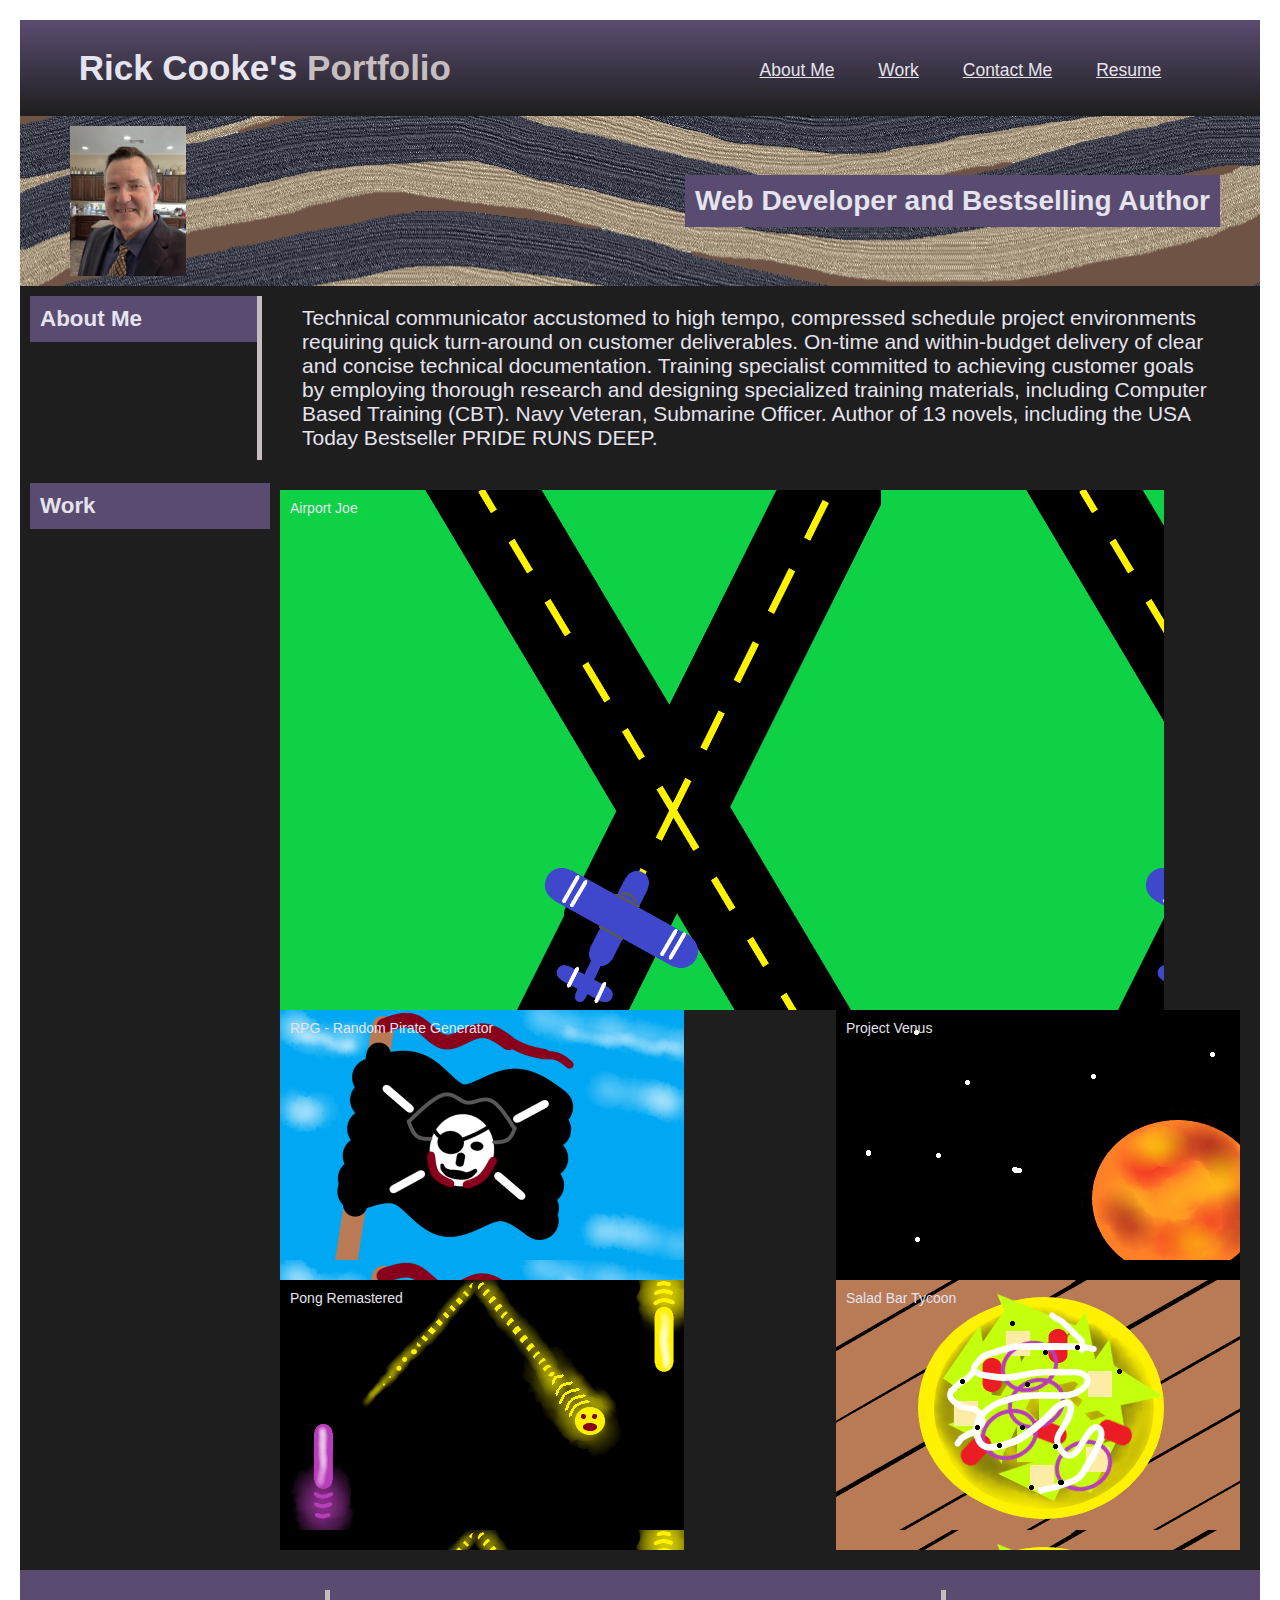
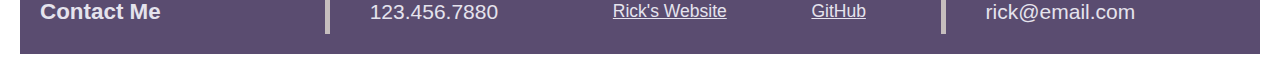
==== index.html @ ef5c253e "styling changes to the main content area" ====
<!DOCTYPE html>
<html lang="en">

    <!-- website metadata -->
    <head>
          <title>Rick Cooke's Portfolio</title>
          <meta charset="UTF-8"/>
          <meta name="viewport" content="width=device-width, initial-scale=1"/>
          <link rel="stylesheet" type="text/css" href="./assets/css/styles.css" />   
    </head>
    <!-- main body -->
    <body>
        <!-- Header containing name and nav links -->
        <header>
            <h1>Rick Cooke's<span class="portfolio">Portfolio</span> </h1>
            <!-- <ul> -->
            <nav>
                <li>
                    <a href="#about_me">About Me</a>
                </li>
                <li>
                    <a href="#work">Work</a>
                </li>
                <li>
                    <a href="#contact_me">Contact Me</a>
                </li>
                <li>
                    <a href="./assets/html/resume.html">Resume</a>
                </li>
            </nav>
        </header>
        <!-- Second strip containing photo and subtitle -->
        <section class="subtitle">
            <img src="./assets/imgs/Image-lowres.jpg"/>
            <h3>Web Developer and Bestselling Author</h3>  
        </section>
        <!-- main content area -->
        <main>
            <!-- About Me section -->
            <section id="about_me">
                <section class="sidebar">
                    <h2>About Me</h2>
                </section>
                <p>Technical communicator accustomed to high tempo, compressed schedule project environments requiring quick turn-around on customer deliverables. On-time and within-budget delivery of clear and concise technical documentation.	Training specialist committed to achieving customer goals by employing thorough research and designing specialized training materials, including Computer Based Training (CBT). Navy Veteran, Submarine Officer. Author of 13 novels, including the USA Today Bestseller PRIDE RUNS DEEP.</p>
            </section>
            <!-- Work section -->
            <section id="work">
                <section class="sidebar">
                    <h2>Work</h2>
                </section>
                <!-- section containing the project cards -->
                <section id="cards">
                    <!-- Larger card -->
                    <card id="best_project">Airport Joe</card>
                    <!-- Normal size cards -->
                    <card id="rpg">RPG - Random Pirate Generator</card>
                    <card id="projvenus">Project Venus</card>
                    <card id="pongrem">Pong Remastered</card>
                    <card id="saladbt">Salad Bar Tycoon</card>
                </section>
            </section>
            <!-- Contact Me section / footer -->                         
            <footer id="contact_me">
                <section class="sidebar">
                    <h2>Contact Me</h2>
                </section> 
                <nav>
                    <li>
                        <p>123.456.7880</p>
                    </li>
                    <li>
                        <a href="./assets/html/rickwebsite.html">Rick's Website</a>
                    </li>
                    <li>
                        <a href="https://github.com/recenasu">GitHub</a>
                    </li>
                    <li>
                        <p>rick@email.com</p>
                    </li>
                </nav>
            </footer>
        </main>
    </body>


</html>
---- assets/css/styles.css ----
/* Variables used throughout this stylesheet */
:root {
    --colorOne: rgb(21, 24, 76);
    --colorTwo: rgb(90, 76, 112);
    --colorThree: rgb(229, 227, 237);
    --colorFour: rgb(30,30,30);
    --colorFive: rgb(198, 190, 190);
}

/* page-wide styles */
* {
    color: var(--colorThree);
    font-family: 'Lucida Sans', 'Lucida Sans Regular', 'Lucida Grande', 'Lucida Sans Unicode', Geneva, Verdana, sans-serif;
    font-size: 14px;
    margin: 0px;
    border: 0px;
    padding: 10px;
}

/* The header containing the h1 and nav elements as flex items */
header {
    display: flex;
    flex-wrap: wrap;
    flex-direction: row;
    justify-items: baseline;
    justify-content: space-around;
    align-items: center;
    /* background-color: var(--colorTwo); */
    background-image:linear-gradient(var(--colorTwo), var(--colorFour));
    padding: 5px;
    
}

/* The styles of the h1 element */
h1 {
    width: 45%;
    font-size: 2.5rem;
}
/* The container for the navigation links at the top and bottom of the page */
 
 
span {
    font-size: 2.5rem;
    color: var(--colorFive);
}
/* The container for the navigation links at the top and bottom of the page */
 nav {
    padding-top: 15px;
    margin-right: 20px;
    float: right;
 }
 
 /* The individual navigation links */
 li {
    display: inline-block;
}

 a {
    display: inline-block;
    font-size: 1.25rem;
 }

/* The subtitle class containing the portrait image and the subtitle text items */
.subtitle {
    display: flex;
    flex-wrap: wrap;
    flex-direction: row;
    justify-content: space-between;
    align-items: center;
    /* background-color: var(--colorFour); */
    background-image: url(../imgs/backgrd.png);
    padding: 0px 40px 0px 40px;

    
 }

 /* The styling for the portrait photo */
 img {
    width: 10%;
 }

main {
    padding: 0%;
}

h2 {
    /* width: 20%; */
    font-size: 1.6rem;
    justify-content: right;
    background-color: var(--colorTwo);
}

 /* The styling for the sub title */
 h3 {
    font-size: 2rem;
    background-color: var(--colorTwo);
    background-blend-mode: color-burn;
 }

 #about_me {
    display: flex;
    flex-wrap: nowrap;
    flex-direction: row;
    justify-content: space-between;
    align-items: flex-start;
    background-color: var(--colorFour); 
    
 }

.sidebar {
    padding: 0px;
    width: 20%;
    height: 100%;
    

}

 #work {
    display: flex;
    flex-wrap: nowrap;
    flex-direction: row;
    justify-content: space-between;
    align-items: baseline;
    background-color: var(--colorFour);  
 }

 #cards {
    display: flex;
    flex-wrap: wrap;
    flex-direction: row;
    justify-content: space-between;
    align-items: baseline;
    background-color: var(--colorFour);
    width:80%;        
 }

 #best_project {
    width: 90%;
    height:500px;
    background-image: url(../imgs/airportjoe.png);
 }

 #rpg {
    width: 40%;
    height:250px;
    background-image: url(../imgs/rpg-250pxh.png);
 }

 #projvenus {
    width: 40%;
    height:250px;
    background-image: url(../imgs/projvenus.png);
 }

 #pongrem {
    width: 40%;
    height:250px;
    background-image: url(../imgs/pongrem.png);
 }
 
 #saladbt {
    width: 40%;
    height:250px;
    background-image: url(../imgs/saladbt.png);
 }
 

 #contact_me {
    display: flex;
    flex-wrap: nowrap;
    flex-direction: row;
    justify-content: space-between;
    align-items: baseline;
    background-color: var(--colorTwo);
 }

#contact_me nav {
    display: flex;
    flex-direction: row;
    justify-items:center;
    justify-content: space-evenly;
    align-items: center;
    padding: 0%;
    width:80%;
 }

 #contact_me p {
    display:inline-block;
    margin:0%;
 }

 p {
    width: 80%;
    font-size: 1.5rem;
    padding: 10px 40px;
    border-left-style: solid;
    border-left-width: 5px;
    border-left-color: var(--colorFive);
 }
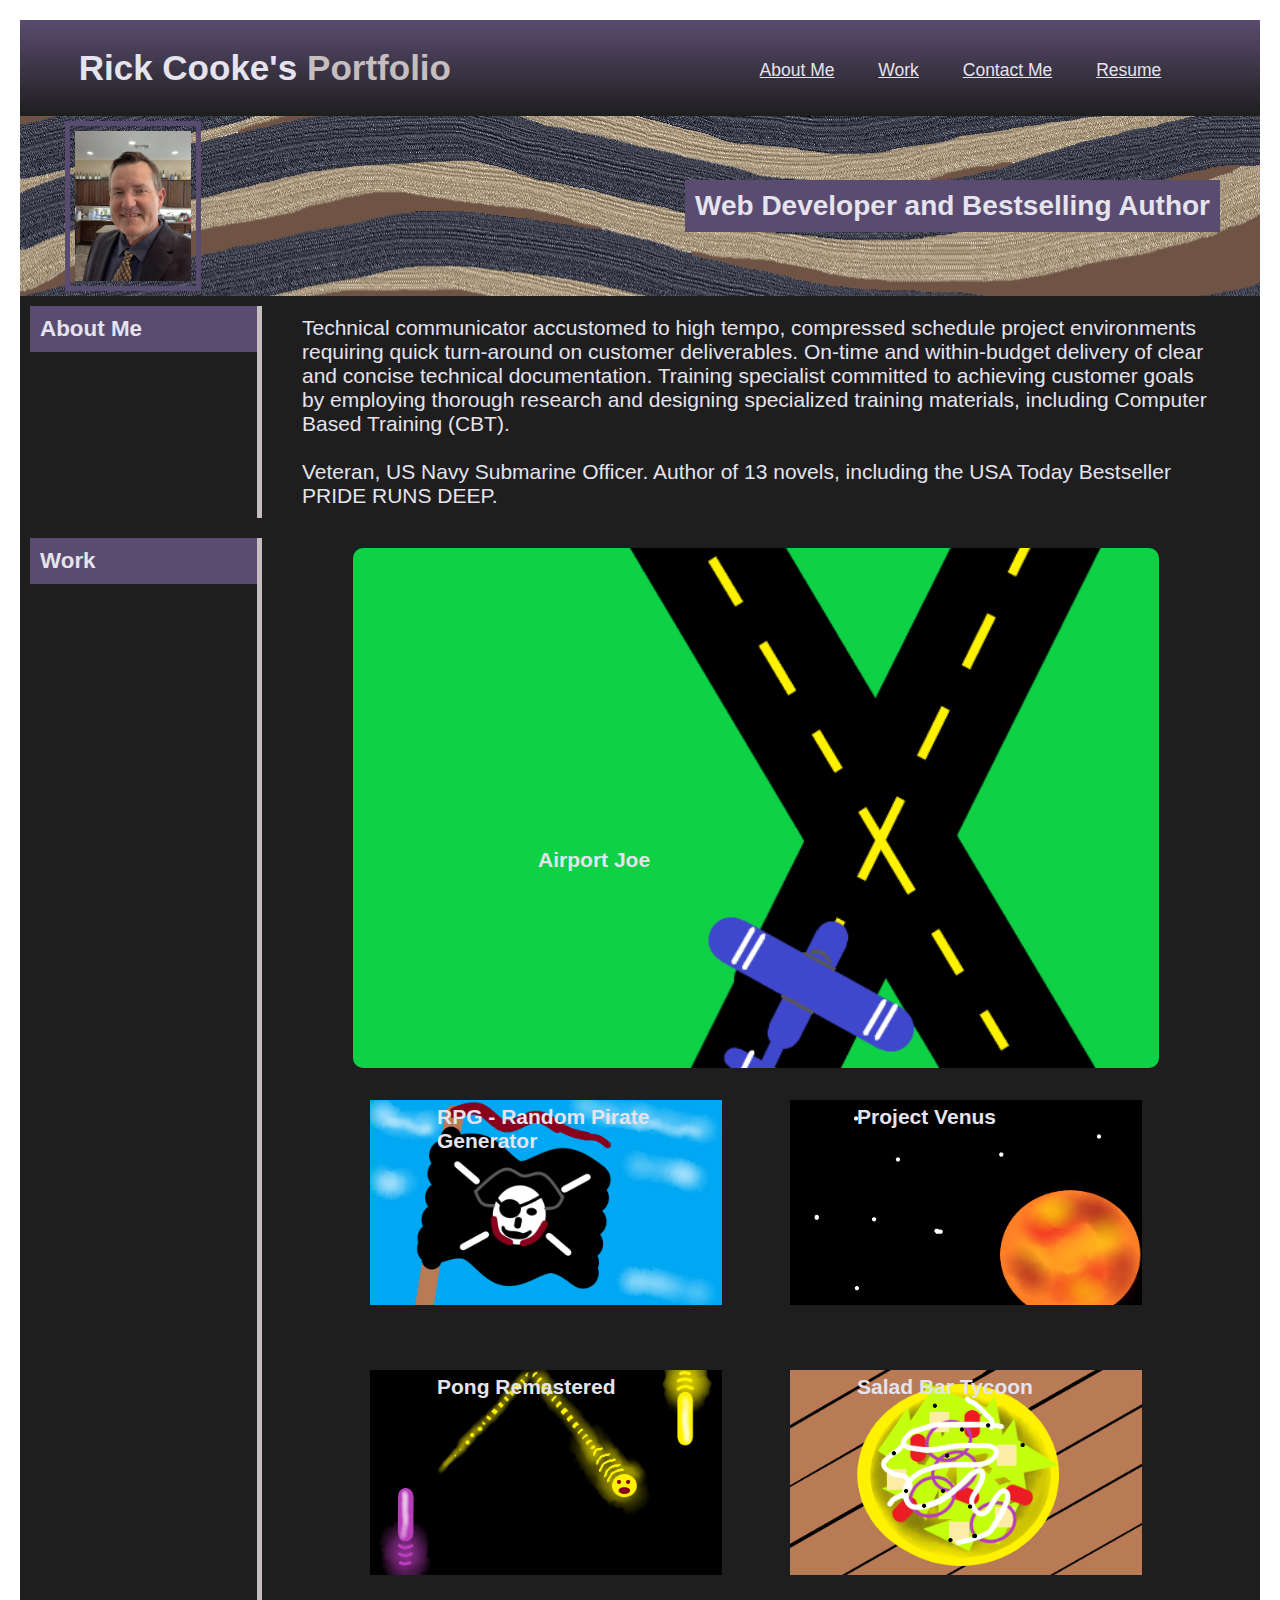
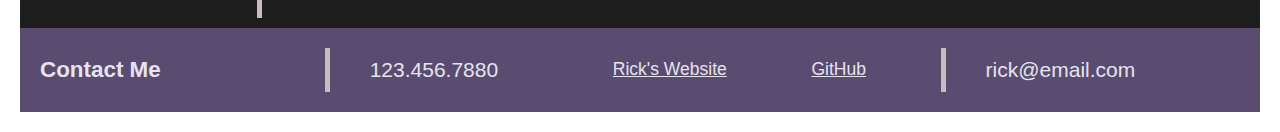
==== commit 0079da05: "style changes to the card section" ====
--- a/index.html
+++ b/index.html
@@ -41,7 +41,7 @@
                 <section class="sidebar">
                     <h2>About Me</h2>
                 </section>
-                <p>Technical communicator accustomed to high tempo, compressed schedule project environments requiring quick turn-around on customer deliverables. On-time and within-budget delivery of clear and concise technical documentation.	Training specialist committed to achieving customer goals by employing thorough research and designing specialized training materials, including Computer Based Training (CBT). Navy Veteran, Submarine Officer. Author of 13 novels, including the USA Today Bestseller PRIDE RUNS DEEP.</p>
+                <p>Technical communicator accustomed to high tempo, compressed schedule project environments requiring quick turn-around on customer deliverables. On-time and within-budget delivery of clear and concise technical documentation.	Training specialist committed to achieving customer goals by employing thorough research and designing specialized training materials, including Computer Based Training (CBT). <br></br> Veteran, US Navy Submarine Officer. Author of 13 novels, including the USA Today Bestseller PRIDE RUNS DEEP.</p>
             </section>
             <!-- Work section -->
             <section id="work">
@@ -49,14 +49,24 @@
                     <h2>Work</h2>
                 </section>
                 <!-- section containing the project cards -->
-                <section id="cards">
+                <section class="card_area">
                     <!-- Larger card -->
-                    <card id="best_project">Airport Joe</card>
+                    <card id="best_project">
+                        <p>Airport Joe</p>
+                    </card>
                     <!-- Normal size cards -->
-                    <card id="rpg">RPG - Random Pirate Generator</card>
-                    <card id="projvenus">Project Venus</card>
-                    <card id="pongrem">Pong Remastered</card>
-                    <card id="saladbt">Salad Bar Tycoon</card>
+                    <card id="rpg">
+                        <p>RPG - Random Pirate Generator</p>
+                    </card>
+                    <card id="projvenus">
+                        <p>Project Venus</p>
+                    </card>
+                    <card id="pongrem">
+                        <p>Pong Remastered</p>
+                    </card>
+                    <card id="saladbt">
+                        <p>Salad Bar Tycoon</p>
+                    </card>
                 </section>
             </section>
             <!-- Contact Me section / footer -->                         
--- a/assets/css/styles.css
+++ b/assets/css/styles.css
@@ -36,13 +36,13 @@
     width: 45%;
     font-size: 2.5rem;
 }
-/* The container for the navigation links at the top and bottom of the page */
- 
- 
+
+/* The change in color to the "Portfolio" text in the page header */
 span {
     font-size: 2.5rem;
     color: var(--colorFive);
 }
+
 /* The container for the navigation links at the top and bottom of the page */
  nav {
     padding-top: 15px;
@@ -69,20 +69,26 @@
     align-items: center;
     /* background-color: var(--colorFour); */
     background-image: url(../imgs/backgrd.png);
-    padding: 0px 40px 0px 40px;
-
-    
+    padding: 0px 40px 0px 40px;    
  }
 
  /* The styling for the portrait photo */
  img {
     width: 10%;
- }
-
+    border-style: solid;
+    border-width: 5px;
+    border-color: var(--colorTwo);
+    padding: 5px;
+    margin: 5px;
+
+ }
+
+ /*Remove padding for the main content area*/
 main {
     padding: 0%;
 }
 
+/* The styling for the left sidebar content titles */
 h2 {
     /* width: 20%; */
     font-size: 1.6rem;
@@ -90,14 +96,15 @@
     background-color: var(--colorTwo);
 }
 
- /* The styling for the sub title */
+ /* The styling for the sub title opposite the portrait photo*/
  h3 {
     font-size: 2rem;
     background-color: var(--colorTwo);
     background-blend-mode: color-burn;
  }
 
- #about_me {
+ /* Styling for the About Me container. This contains a sidebar and a paragraph. */
+#about_me {
     display: flex;
     flex-wrap: nowrap;
     flex-direction: row;
@@ -107,63 +114,108 @@
     
  }
 
+ /* Styling for all the sidebars */
 .sidebar {
     padding: 0px;
     width: 20%;
     height: 100%;
-    
-
-}
-
- #work {
+}
+
+/* Styling for the Work container. This contains a sidebar and the cards container. */
+#work {
     display: flex;
     flex-wrap: nowrap;
     flex-direction: row;
     justify-content: space-between;
-    align-items: baseline;
+    align-items: flex-start;
     background-color: var(--colorFour);  
  }
 
- #cards {
+ .card_area {
     display: flex;
     flex-wrap: wrap;
     flex-direction: row;
-    justify-content: space-between;
+    justify-content: space-evenly;
     align-items: baseline;
     background-color: var(--colorFour);
-    width:80%;        
- }
+    border-left-style: solid;
+    border-left-width: 5px;
+    border-left-color: var(--colorFive);
+    width:80%;     
+    padding: 10px 40px;
+    
+ }
+
+card {
+   width: 30%;
+   height:250px;
+   font-size: 1.4rem;
+   font-weight: bold;
+   padding: 10px 40px;
+   background-repeat: no-repeat;
+   background-position: center;
+   background-size: 100%;
+   text-align: left;
+   border-radius: 10px;
+}
 
  #best_project {
-    width: 90%;
+    width: 80%;
     height:500px;
-    background-image: url(../imgs/airportjoe.png);
+    background-image: url(../imgs/airportjoe.png);     
+ }
+
+ #best_project p {
+   border: none;
+   margin-top:40%;
+   margin-left:20%;
+   padding: 0%;
+   border: 0%;    
  }
 
  #rpg {
-    width: 40%;
-    height:250px;
-    background-image: url(../imgs/rpg-250pxh.png);
+   background-image: url(../imgs/rpg-250pxh.png);
+ }     
+   
+#rpg p {
+   border: none;
+   margin:10%;
+   padding: 0%;
+   border: 0%;    
  }
 
  #projvenus {
-    width: 40%;
-    height:250px;
-    background-image: url(../imgs/projvenus.png);
+   background-image: url(../imgs/projvenus.png);    
+ }
+
+ #projvenus p {
+   border: none;
+   margin:10%;
+   padding: 0%;
+   border: 0%;    
  }
 
  #pongrem {
-    width: 40%;
-    height:250px;
-    background-image: url(../imgs/pongrem.png);
+   background-image: url(../imgs/pongrem.png);
+ }
+
+ #pongrem p {
+   border: none;
+   margin:10%;
+   padding: 0%;
+   border: 0%;    
  }
  
  #saladbt {
-    width: 40%;
-    height:250px;
-    background-image: url(../imgs/saladbt.png);
+   background-image: url(../imgs/saladbt.png);   
  }
  
+ #saladbt p {
+   border: none;
+   margin:10%;
+   padding: 0%;
+   border: 0%;    
+ }
 
  #contact_me {
     display: flex;
@@ -196,4 +248,6 @@
     border-left-style: solid;
     border-left-width: 5px;
     border-left-color: var(--colorFive);
- }+ }
+
+ 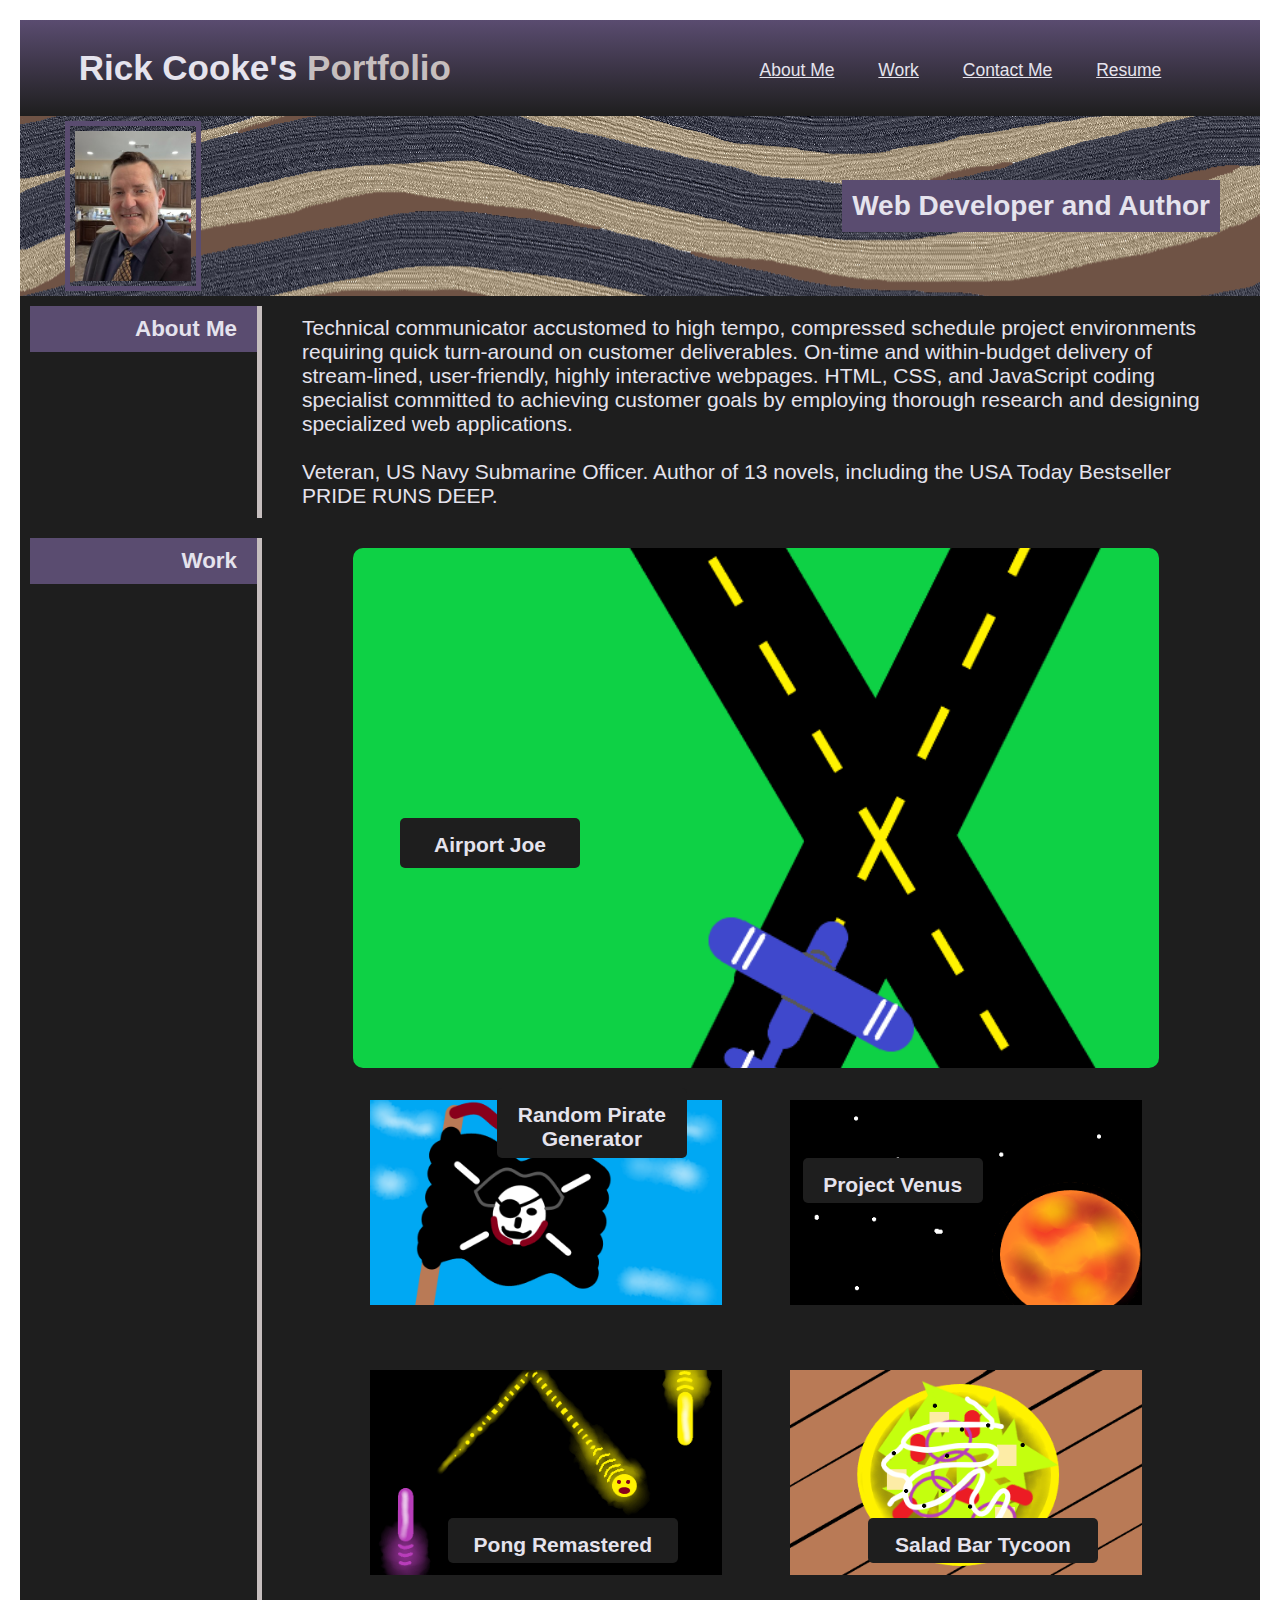
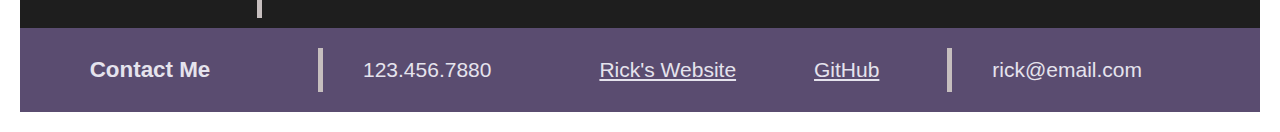
==== commit add14074: "finalized normal size styling" ====
--- a/index.html
+++ b/index.html
@@ -32,7 +32,7 @@
         <!-- Second strip containing photo and subtitle -->
         <section class="subtitle">
             <img src="./assets/imgs/Image-lowres.jpg"/>
-            <h3>Web Developer and Bestselling Author</h3>  
+            <h3>Web Developer and Author</h3>  
         </section>
         <!-- main content area -->
         <main>
@@ -41,7 +41,7 @@
                 <section class="sidebar">
                     <h2>About Me</h2>
                 </section>
-                <p>Technical communicator accustomed to high tempo, compressed schedule project environments requiring quick turn-around on customer deliverables. On-time and within-budget delivery of clear and concise technical documentation.	Training specialist committed to achieving customer goals by employing thorough research and designing specialized training materials, including Computer Based Training (CBT). <br></br> Veteran, US Navy Submarine Officer. Author of 13 novels, including the USA Today Bestseller PRIDE RUNS DEEP.</p>
+                <p>Technical communicator accustomed to high tempo, compressed schedule project environments requiring quick turn-around on customer deliverables. On-time and within-budget delivery of stream-lined, user-friendly, highly interactive webpages.	HTML, CSS, and JavaScript coding specialist committed to achieving customer goals by employing thorough research and designing specialized web applications. <br></br> Veteran, US Navy Submarine Officer. Author of 13 novels, including the USA Today Bestseller PRIDE RUNS DEEP.</p>
             </section>
             <!-- Work section -->
             <section id="work">
@@ -56,7 +56,7 @@
                     </card>
                     <!-- Normal size cards -->
                     <card id="rpg">
-                        <p>RPG - Random Pirate Generator</p>
+                        <p>Random Pirate Generator</p>
                     </card>
                     <card id="projvenus">
                         <p>Project Venus</p>
--- a/assets/css/styles.css
+++ b/assets/css/styles.css
@@ -90,10 +90,9 @@
 
 /* The styling for the left sidebar content titles */
 h2 {
-    /* width: 20%; */
     font-size: 1.6rem;
-    justify-content: right;
     background-color: var(--colorTwo);
+    padding-right: 20px;
 }
 
  /* The styling for the sub title opposite the portrait photo*/
@@ -119,6 +118,7 @@
     padding: 0px;
     width: 20%;
     height: 100%;
+    text-align: right;
 }
 
 /* Styling for the Work container. This contains a sidebar and the cards container. */
@@ -136,7 +136,7 @@
     flex-wrap: wrap;
     flex-direction: row;
     justify-content: space-evenly;
-    align-items: baseline;
+    align-items: center;
     background-color: var(--colorFour);
     border-left-style: solid;
     border-left-width: 5px;
@@ -166,11 +166,16 @@
  }
 
  #best_project p {
-   border: none;
-   margin-top:40%;
-   margin-left:20%;
-   padding: 0%;
-   border: 0%;    
+   height:20px;
+   width:150px;
+   position:relative;
+   top: 260px;
+   left: 1%;
+   text-align: center;
+   border: none;
+   padding: 15px;
+   background-color: var(--colorFour);
+   border-radius: 5px;   
  }
 
  #rpg {
@@ -178,10 +183,16 @@
  }     
    
 #rpg p {
-   border: none;
-   margin:10%;
-   padding: 0%;
-   border: 0%;    
+   height:40px;
+   width:160px;
+   position:relative;
+   top: 10px;
+   left: 32%;
+   text-align: center;
+   border: none;
+   padding: 15px;
+   background-color: var(--colorFour);
+   border-radius: 5px;    
  }
 
  #projvenus {
@@ -189,10 +200,17 @@
  }
 
  #projvenus p {
-   border: none;
-   margin:10%;
-   padding: 0%;
-   border: 0%;    
+   height:15px;
+   width:150px;
+   position:relative;
+   top: 80px;
+   left: -10%;
+   text-align: center;
+   border: none;
+   padding: 15px;
+   background-color: var(--colorFour);
+   border-radius: 5px;
+    
  }
 
  #pongrem {
@@ -200,10 +218,16 @@
  }
 
  #pongrem p {
-   border: none;
-   margin:10%;
-   padding: 0%;
-   border: 0%;    
+   height:15px;
+   width:200px;
+   position:relative;
+   top: 170px;
+   left: 14%;
+   text-align: center;
+   border: none;
+   padding: 15px;
+   background-color: var(--colorFour);
+   border-radius: 5px; 
  }
  
  #saladbt {
@@ -211,10 +235,16 @@
  }
  
  #saladbt p {
-   border: none;
-   margin:10%;
-   padding: 0%;
-   border: 0%;    
+   height:15px;
+   width:200px;
+   position:relative;
+   top: 170px;
+   left: 14%;
+   text-align: center;
+   border: none;
+   padding: 15px;
+   background-color: var(--colorFour);
+   border-radius: 5px; 
  }
 
  #contact_me {
@@ -248,6 +278,14 @@
     border-left-style: solid;
     border-left-width: 5px;
     border-left-color: var(--colorFive);
- }
-
- +    
+ }
+
+ footer a {
+   font-size: 1.5rem;
+ }
+
+ footer h2 {
+   text-align: center;
+   padding: 0px;
+ }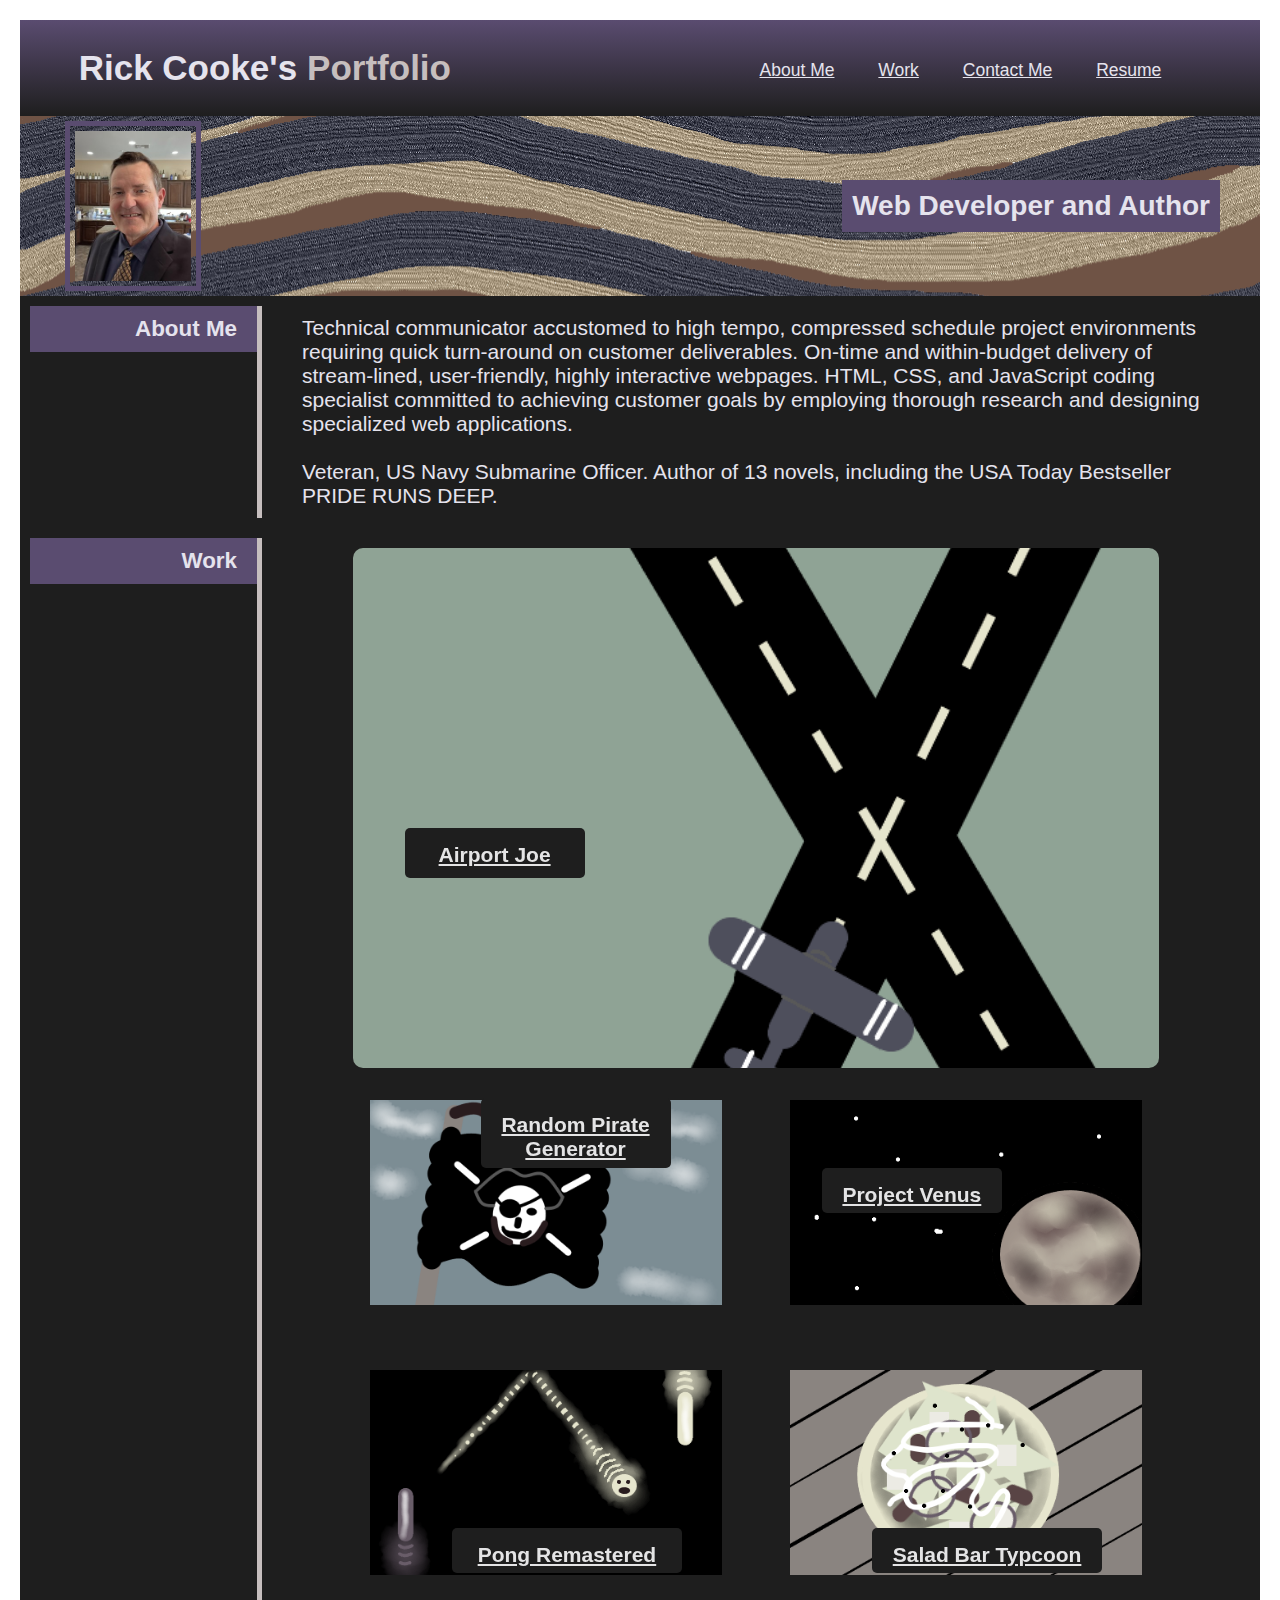
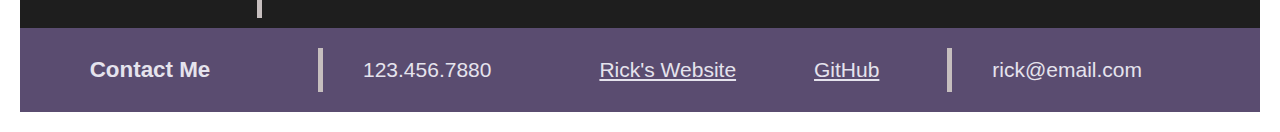
==== commit 54d018b5: "added links to placeholder web apps" ====
--- a/index.html
+++ b/index.html
@@ -52,20 +52,30 @@
                 <section class="card_area">
                     <!-- Larger card -->
                     <card id="best_project">
-                        <p>Airport Joe</p>
+                        <a href="./assets/html/airportJoe.html">
+                            <p>Airport Joe</p>
+                        </a>
                     </card>
                     <!-- Normal size cards -->
                     <card id="rpg">
-                        <p>Random Pirate Generator</p>
-                    </card>
+                        <a href="./assets/html/rpg.html">
+                            <p>Random Pirate Generator</p>
+                        </a>
+                    </card>                   
                     <card id="projvenus">
-                        <p>Project Venus</p>
+                        <a href="./assets/html/projectVenus.html">
+                            <p>Project Venus</p>
+                        </a>
                     </card>
                     <card id="pongrem">
-                        <p>Pong Remastered</p>
+                        <a href="./assets/html/pongRemaster.html">
+                            <p>Pong Remastered</p>
+                        </a>
                     </card>
                     <card id="saladbt">
-                        <p>Salad Bar Tycoon</p>
+                        <a href="./assets/html/saladBarTycoon.html">
+                            <p>Salad Bar Typcoon</p>
+                        </a>
                     </card>
                 </section>
             </section>
--- a/assets/css/styles.css
+++ b/assets/css/styles.css
@@ -58,7 +58,9 @@
  a {
     display: inline-block;
     font-size: 1.25rem;
- }
+    vertical-align: middle;
+ }
+
 
 /* The subtitle class containing the portrait image and the subtitle text items */
 .subtitle {
@@ -162,7 +164,14 @@
  #best_project {
     width: 80%;
     height:500px;
-    background-image: url(../imgs/airportjoe.png);     
+    background-image: url(../imgs/airportjoe.png);
+    filter:grayscale(90%); 
+    transition-property: filter;
+   transition-duration: 1.0s;     
+ }
+
+ #best_project:hover {
+   filter:grayscale(0%);
  }
 
  #best_project p {
@@ -180,7 +189,14 @@
 
  #rpg {
    background-image: url(../imgs/rpg-250pxh.png);
+   filter:grayscale(90%); 
+   transition-property: filter;
+   transition-duration: 1.0s; 
  }     
+
+ #rpg:hover {
+   filter:grayscale(0%);
+ }
    
 #rpg p {
    height:40px;
@@ -196,7 +212,14 @@
  }
 
  #projvenus {
-   background-image: url(../imgs/projvenus.png);    
+   background-image: url(../imgs/projvenus.png);
+   filter:grayscale(90%);
+   transition-property: filter;
+   transition-duration: 1.0s;      
+ }
+
+ #projvenus:hover {
+   filter:grayscale(0%);
  }
 
  #projvenus p {
@@ -215,6 +238,13 @@
 
  #pongrem {
    background-image: url(../imgs/pongrem.png);
+   filter:grayscale(90%);
+   transition-property: filter;
+   transition-duration: 1.0s;  
+ }
+
+ #pongrem:hover {
+   filter:grayscale(0%);
  }
 
  #pongrem p {
@@ -231,7 +261,15 @@
  }
  
  #saladbt {
-   background-image: url(../imgs/saladbt.png);   
+   background-image: url(../imgs/saladbt.png);
+   filter:grayscale(90%);
+   transition-property: filter;
+   transition-duration: 1.0s;
+   user-select: ;    
+ }
+
+ #saladbt:hover {
+   filter:grayscale(0%);
  }
  
  #saladbt p {
@@ -244,7 +282,8 @@
    border: none;
    padding: 15px;
    background-color: var(--colorFour);
-   border-radius: 5px; 
+   border-radius: 5px;
+   transition-property: font-size;
  }
 
  #contact_me {
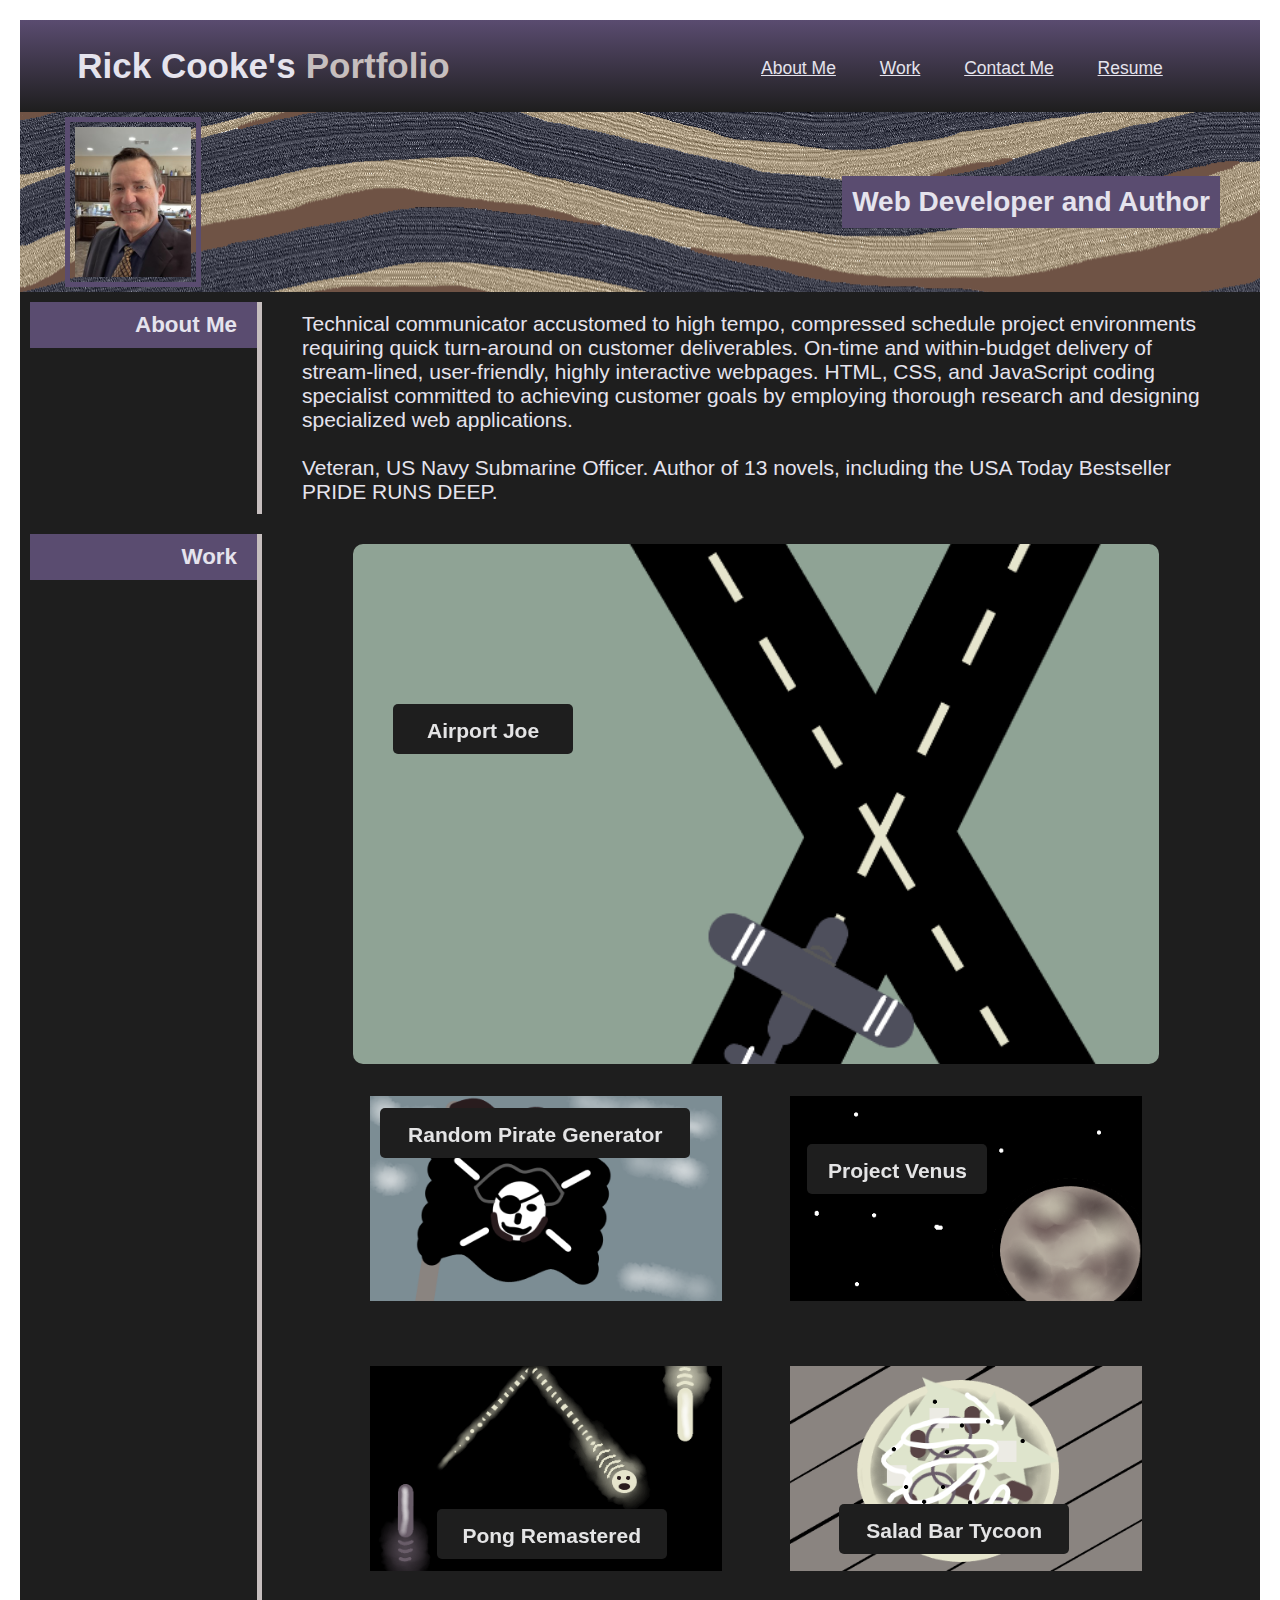
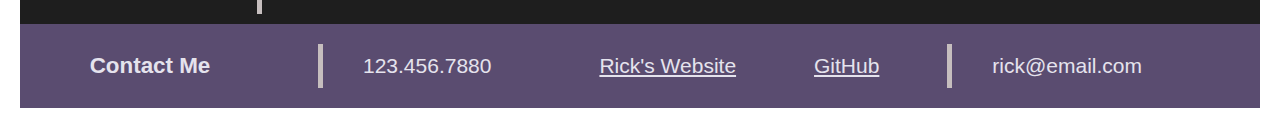
==== commit 3c6ce638: "final styling changes" ====
--- a/index.html
+++ b/index.html
@@ -74,7 +74,7 @@
                     </card>
                     <card id="saladbt">
                         <a href="./assets/html/saladBarTycoon.html">
-                            <p>Salad Bar Typcoon</p>
+                            <p>Salad Bar Tycoon</p>
                         </a>
                     </card>
                 </section>
--- a/assets/css/styles.css
+++ b/assets/css/styles.css
@@ -20,14 +20,13 @@
 /* The header containing the h1 and nav elements as flex items */
 header {
     display: flex;
-    flex-wrap: wrap;
+    flex-wrap: nowrap;
     flex-direction: row;
     justify-items: baseline;
     justify-content: space-around;
     align-items: center;
-    /* background-color: var(--colorTwo); */
     background-image:linear-gradient(var(--colorTwo), var(--colorFour));
-    padding: 5px;
+    padding: 3px;
     
 }
 
@@ -50,6 +49,8 @@
     float: right;
  }
  
+/* The nav  */
+
  /* The individual navigation links */
  li {
     display: inline-block;
@@ -177,9 +178,9 @@
  #best_project p {
    height:20px;
    width:150px;
-   position:relative;
-   top: 260px;
-   left: 1%;
+   position:fixed;
+   top: 160px;
+   left: 5%;
    text-align: center;
    border: none;
    padding: 15px;
@@ -199,11 +200,11 @@
  }
    
 #rpg p {
-   height:40px;
-   width:160px;
-   position:relative;
-   top: 10px;
-   left: 32%;
+   height:20px;
+   width:280px;
+   position:fixed;
+   top: 44px;
+   left: 3%;
    text-align: center;
    border: none;
    padding: 15px;
@@ -223,11 +224,11 @@
  }
 
  #projvenus p {
-   height:15px;
+   height:20px;
    width:150px;
-   position:relative;
+   position:fixed;
    top: 80px;
-   left: -10%;
+   left: 5%;
    text-align: center;
    border: none;
    padding: 15px;
@@ -248,11 +249,11 @@
  }
 
  #pongrem p {
-   height:15px;
+   height:20px;
    width:200px;
-   position:relative;
-   top: 170px;
-   left: 14%;
+   position:fixed;
+   top: 175px;
+   left: 19%;
    text-align: center;
    border: none;
    padding: 15px;
@@ -273,9 +274,9 @@
  }
  
  #saladbt p {
-   height:15px;
+   height:20px;
    width:200px;
-   position:relative;
+   position:fixed;
    top: 170px;
    left: 14%;
    text-align: center;
@@ -327,4 +328,57 @@
  footer h2 {
    text-align: center;
    padding: 0px;
- }+ }
+
+ @media screen and (max-width:992px) {
+  header {
+    flex-direction: column;
+  }
+
+  h1 {
+    width: 75%;
+    text-align: center;
+}
+
+
+  .card_area {
+    flex-direction:column;
+    align-items:center;
+    justify-content: space-between;
+    gap: 10px;
+    
+  }
+
+  card {
+    width: 80%;
+    height:250px;
+    /* font-size: 1.4rem;
+    font-weight: bold; */
+    padding: 0px 40px;
+    /* background-repeat: no-repeat;
+    background-position: center;
+    background-size: 100%;
+    text-align: left;
+    border-radius: 10px; */
+ }
+
+ #best_project {
+  width: 95%;
+  height:400px;
+  padding: 0px 0px; 
+}
+
+#contact_me  {
+  flex-direction:column;
+  align-items: center;
+}
+
+#contact_me nav {
+  width:90%;
+}
+
+}
+
+@media screen and (max-width:768px) {
+  
+}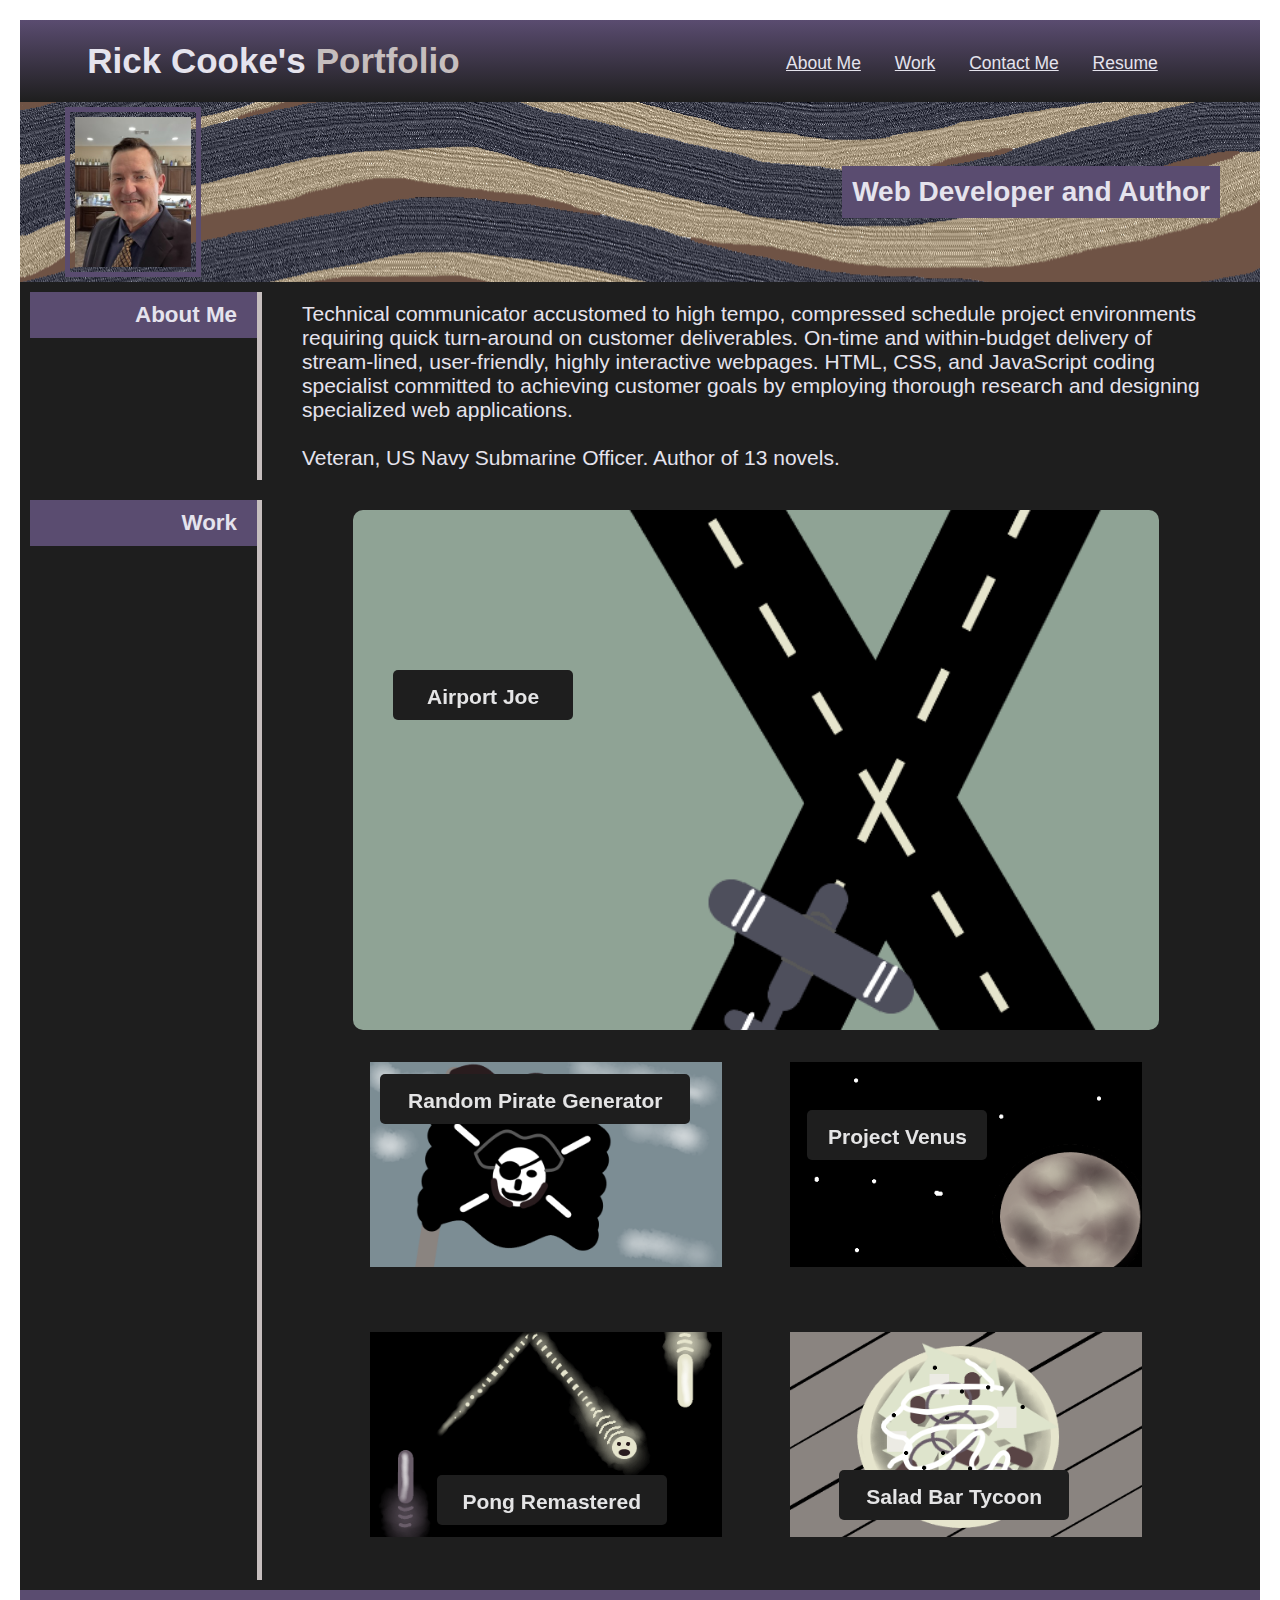
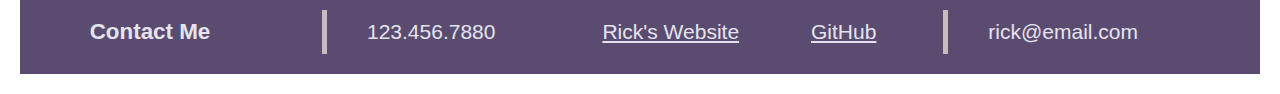
==== commit 427e66ca: "final changes" ====
--- a/index.html
+++ b/index.html
@@ -41,7 +41,7 @@
                 <section class="sidebar">
                     <h2>About Me</h2>
                 </section>
-                <p>Technical communicator accustomed to high tempo, compressed schedule project environments requiring quick turn-around on customer deliverables. On-time and within-budget delivery of stream-lined, user-friendly, highly interactive webpages.	HTML, CSS, and JavaScript coding specialist committed to achieving customer goals by employing thorough research and designing specialized web applications. <br></br> Veteran, US Navy Submarine Officer. Author of 13 novels, including the USA Today Bestseller PRIDE RUNS DEEP.</p>
+                <p>Technical communicator accustomed to high tempo, compressed schedule project environments requiring quick turn-around on customer deliverables. On-time and within-budget delivery of stream-lined, user-friendly, highly interactive webpages.	HTML, CSS, and JavaScript coding specialist committed to achieving customer goals by employing thorough research and designing specialized web applications. <br></br> Veteran, US Navy Submarine Officer. Author of 13 novels.</p>
             </section>
             <!-- Work section -->
             <section id="work">
--- a/assets/css/styles.css
+++ b/assets/css/styles.css
@@ -60,8 +60,15 @@
     display: inline-block;
     font-size: 1.25rem;
     vertical-align: middle;
- }
-
+    transition-property: background-color color;
+    transition-duration: .7s;
+    padding: 5px;
+ }
+
+ a:hover {
+  background-color: var(--colorFive);
+  color: var(--colorOne);
+ }
 
 /* The subtitle class containing the portrait image and the subtitle text items */
 .subtitle {
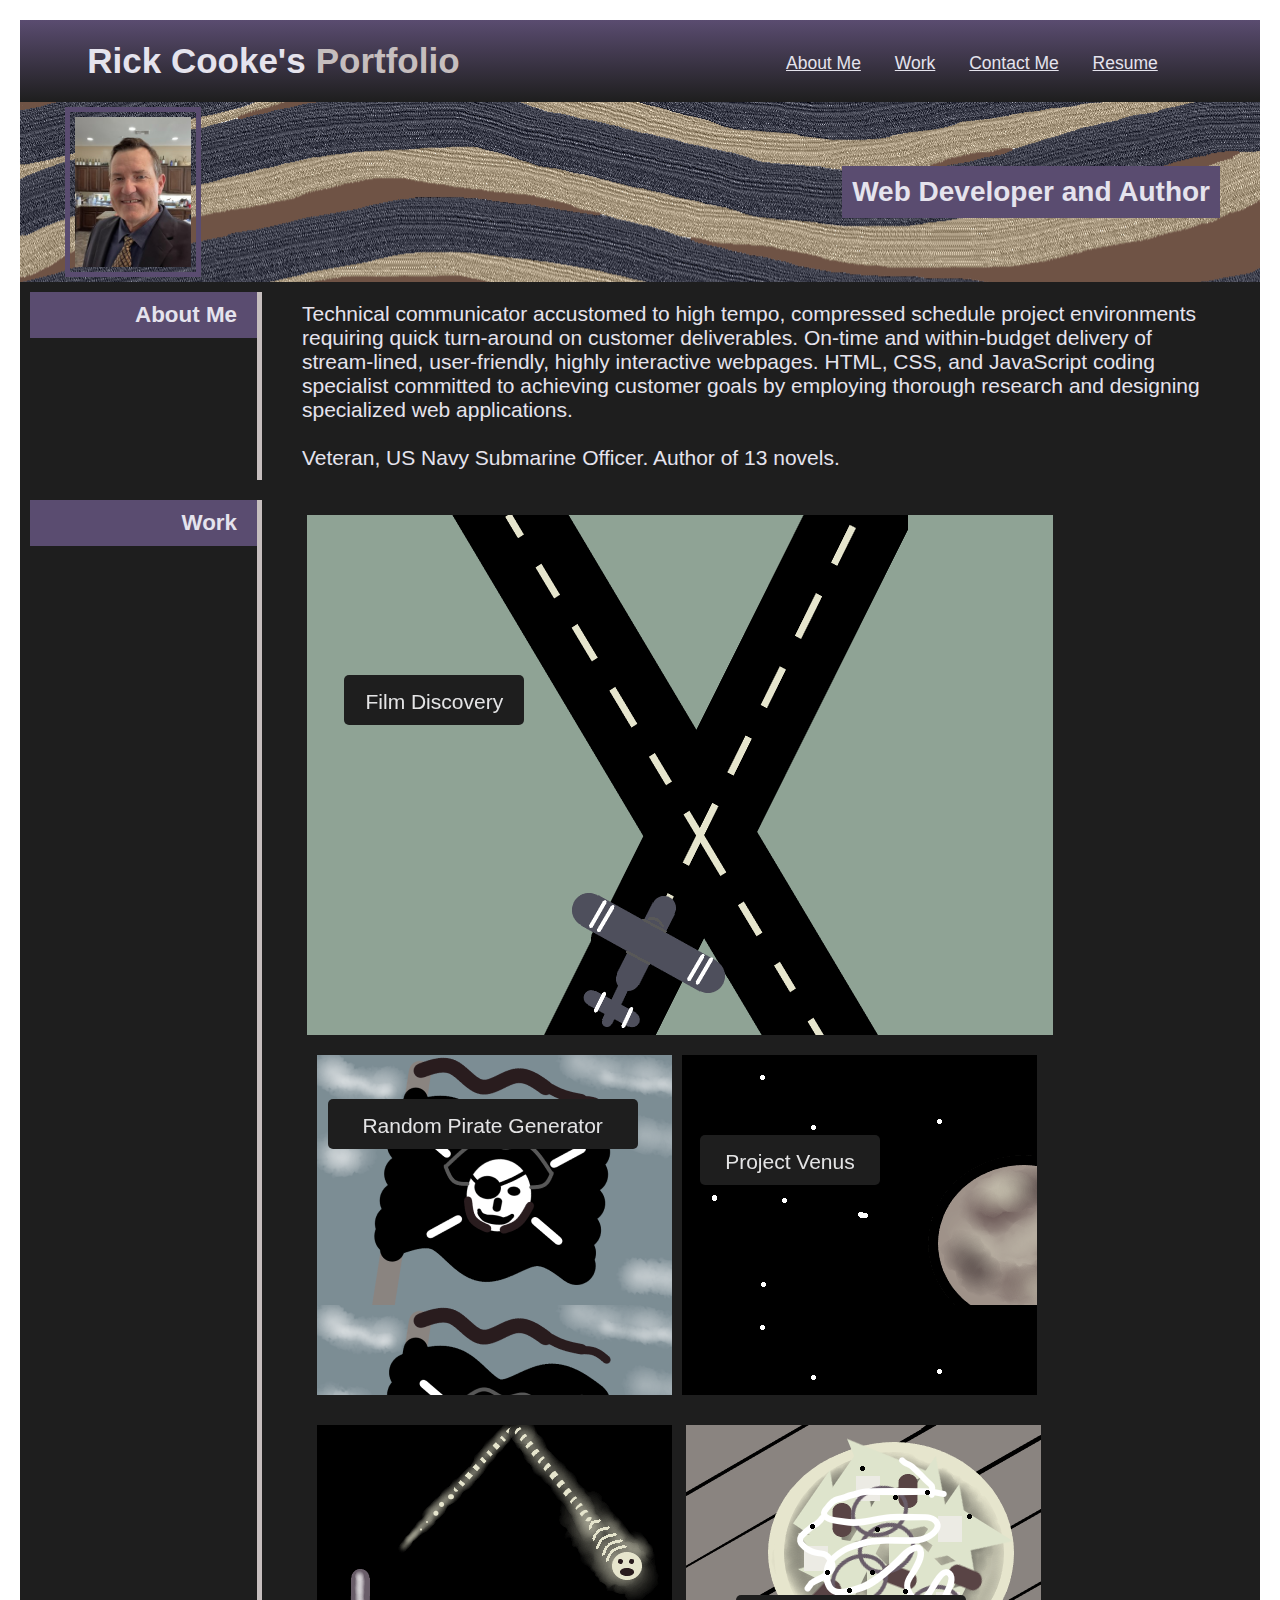
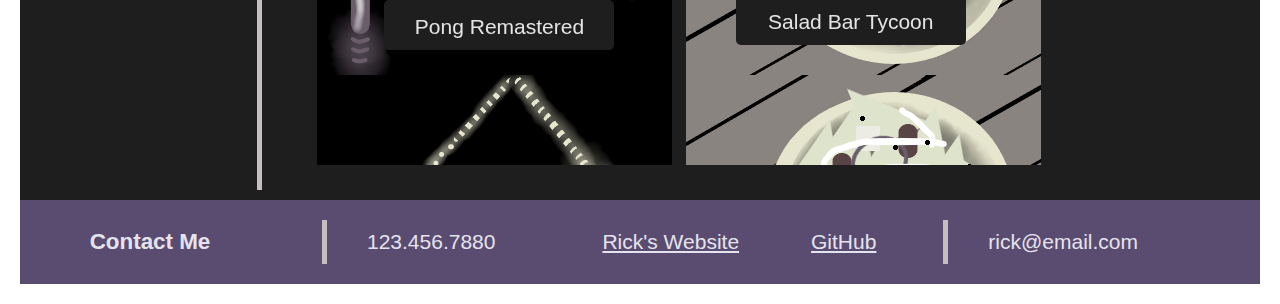
==== commit 30612305: "added Film Discovery Project" ====
--- a/index.html
+++ b/index.html
@@ -1,106 +1,117 @@
 <!DOCTYPE html>
 <html lang="en">
 
-    <!-- website metadata -->
-    <head>
-          <title>Rick Cooke's Portfolio</title>
-          <meta charset="UTF-8"/>
-          <meta name="viewport" content="width=device-width, initial-scale=1"/>
-          <link rel="stylesheet" type="text/css" href="./assets/css/styles.css" />   
-    </head>
-    <!-- main body -->
-    <body>
-        <!-- Header containing name and nav links -->
-        <header>
-            <h1>Rick Cooke's<span class="portfolio">Portfolio</span> </h1>
-            <!-- <ul> -->
+<!-- website metadata -->
+
+<head>
+    <title>Rick Cooke's Portfolio</title>
+    <meta charset="UTF-8" />
+    <meta name="viewport" content="width=device-width, initial-scale=1" />
+    <!-- <link rel="stylesheet" type="text/css" href="./assets/css/styles.css" />  -->
+    <link rel="stylesheet" type="text/css" href="./assets/css/styles2.css" />
+</head>
+<!-- main body -->
+
+<body>
+    <!-- Header containing name and nav links -->
+    <header>
+        <h1>Rick Cooke's<span class="portfolio">Portfolio</span> </h1>
+        <!-- <ul> -->
+        <nav>
+            <li>
+                <a href="#about_me">About Me</a>
+            </li>
+            <li>
+                <a href="#work">Work</a>
+            </li>
+            <li>
+                <a href="#contact_me">Contact Me</a>
+            </li>
+            <li>
+                <a href="./assets/html/resume.html">Resume</a>
+            </li>
+        </nav>
+    </header>
+    <!-- Second strip containing photo and subtitle -->
+    <section class="subtitle">
+        <img src="./assets/imgs/Image-lowres.jpg" />
+        <h3>Web Developer and Author</h3>
+    </section>
+    <!-- main content area -->
+    <main>
+        <!-- About Me section -->
+        <section id="about_me">
+            <section class="sidebar">
+                <h2>About Me</h2>
+            </section>
+            <p>Technical communicator accustomed to high tempo, compressed schedule project environments requiring quick
+                turn-around on customer deliverables. On-time and within-budget delivery of stream-lined, user-friendly,
+                highly interactive webpages. HTML, CSS, and JavaScript coding specialist committed to achieving customer
+                goals by employing thorough research and designing specialized web applications. <br></br> Veteran, US
+                Navy Submarine Officer. Author of 13 novels.</p>
+        </section>
+        <!-- Work section -->
+        <section id="work">
+            <section class="sidebar">
+                <h2>Work</h2>
+            </section>
+            <!-- section containing the project cards -->
+            <section class="card_area">
+                <!-- Larger card -->
+                <a href="https://ameridacas.github.io/CamelCase_Lab_Rats-/">
+                    <div id="best_project">
+                        <p>Film Discovery</p>
+                    </div>
+                </a>
+                <!-- Normal size cards -->
+                <div class="normal_card">
+                    <a href="./assets/html/rpg.html">
+                        <div id="rpg">
+                            <p>Random Pirate Generator</p>
+                        </div>
+                    </a>
+                    <a href="./assets/html/projectVenus.html">
+                        <div id="projvenus">
+                            <p>Project Venus</p>
+                        </div>
+                    </a>
+                </div>
+                <div>
+                    <a href="./assets/html/pongRemaster.html">
+                        <div id="pongrem">
+                            <p>Pong Remastered</p>
+                        </div>
+                    </a>
+                    <a href="./assets/html/saladBarTycoon.html">
+                        <div id="saladbt">
+                            <p>Salad Bar Tycoon</p>
+                        </div>
+                    </a>
+                </div>
+            </section>
+        </section>
+        <!-- Contact Me section / footer -->
+        <footer id="contact_me">
+            <section class="sidebar">
+                <h2>Contact Me</h2>
+            </section>
             <nav>
                 <li>
-                    <a href="#about_me">About Me</a>
+                    <p>123.456.7880</p>
                 </li>
                 <li>
-                    <a href="#work">Work</a>
+                    <a href="./assets/html/rickwebsite.html">Rick's Website</a>
                 </li>
                 <li>
-                    <a href="#contact_me">Contact Me</a>
+                    <a href="https://github.com/recenasu">GitHub</a>
                 </li>
                 <li>
-                    <a href="./assets/html/resume.html">Resume</a>
+                    <p>rick@email.com</p>
                 </li>
             </nav>
-        </header>
-        <!-- Second strip containing photo and subtitle -->
-        <section class="subtitle">
-            <img src="./assets/imgs/Image-lowres.jpg"/>
-            <h3>Web Developer and Author</h3>  
-        </section>
-        <!-- main content area -->
-        <main>
-            <!-- About Me section -->
-            <section id="about_me">
-                <section class="sidebar">
-                    <h2>About Me</h2>
-                </section>
-                <p>Technical communicator accustomed to high tempo, compressed schedule project environments requiring quick turn-around on customer deliverables. On-time and within-budget delivery of stream-lined, user-friendly, highly interactive webpages.	HTML, CSS, and JavaScript coding specialist committed to achieving customer goals by employing thorough research and designing specialized web applications. <br></br> Veteran, US Navy Submarine Officer. Author of 13 novels.</p>
-            </section>
-            <!-- Work section -->
-            <section id="work">
-                <section class="sidebar">
-                    <h2>Work</h2>
-                </section>
-                <!-- section containing the project cards -->
-                <section class="card_area">
-                    <!-- Larger card -->
-                    <card id="best_project">
-                        <a href="./assets/html/airportJoe.html">
-                            <p>Airport Joe</p>
-                        </a>
-                    </card>
-                    <!-- Normal size cards -->
-                    <card id="rpg">
-                        <a href="./assets/html/rpg.html">
-                            <p>Random Pirate Generator</p>
-                        </a>
-                    </card>                   
-                    <card id="projvenus">
-                        <a href="./assets/html/projectVenus.html">
-                            <p>Project Venus</p>
-                        </a>
-                    </card>
-                    <card id="pongrem">
-                        <a href="./assets/html/pongRemaster.html">
-                            <p>Pong Remastered</p>
-                        </a>
-                    </card>
-                    <card id="saladbt">
-                        <a href="./assets/html/saladBarTycoon.html">
-                            <p>Salad Bar Tycoon</p>
-                        </a>
-                    </card>
-                </section>
-            </section>
-            <!-- Contact Me section / footer -->                         
-            <footer id="contact_me">
-                <section class="sidebar">
-                    <h2>Contact Me</h2>
-                </section> 
-                <nav>
-                    <li>
-                        <p>123.456.7880</p>
-                    </li>
-                    <li>
-                        <a href="./assets/html/rickwebsite.html">Rick's Website</a>
-                    </li>
-                    <li>
-                        <a href="https://github.com/recenasu">GitHub</a>
-                    </li>
-                    <li>
-                        <p>rick@email.com</p>
-                    </li>
-                </nav>
-            </footer>
-        </main>
-    </body>
+        </footer>
+    </main>
+</body>
 
 
 </html>--- a/assets/css/styles2.css
+++ b/assets/css/styles2.css
@@ -0,0 +1,408 @@
+/* Variables used throughout this stylesheet */
+:root {
+  --colorOne: rgb(21, 24, 76);
+  --colorTwo: rgb(90, 76, 112);
+  --colorThree: rgb(229, 227, 237);
+  --colorFour: rgb(30, 30, 30);
+  --colorFive: rgb(198, 190, 190);
+}
+
+/* page-wide styles */
+* {
+  color: var(--colorThree);
+  font-family: 'Lucida Sans', 'Lucida Sans Regular', 'Lucida Grande', 'Lucida Sans Unicode', Geneva, Verdana, sans-serif;
+  font-size: 14px;
+  margin: 0px;
+  border: 0px;
+  padding: 10px;
+}
+
+/* The header containing the h1 and nav elements as flex items */
+header {
+  display: flex;
+  flex-wrap: nowrap;
+  flex-direction: row;
+  justify-items: baseline;
+  justify-content: space-around;
+  align-items: center;
+  background-image: linear-gradient(var(--colorTwo), var(--colorFour));
+  padding: 3px;
+
+}
+
+/* The styles of the h1 element */
+h1 {
+  width: 45%;
+  font-size: 2.5rem;
+}
+
+/* The change in color to the "Portfolio" text in the page header */
+span {
+  font-size: 2.5rem;
+  color: var(--colorFive);
+}
+
+/* The container for the navigation links at the top and bottom of the page */
+nav {
+  padding-top: 15px;
+  margin-right: 20px;
+  float: right;
+}
+
+/* The nav  */
+
+/* The individual navigation links */
+li {
+  display: inline-block;
+}
+
+a {
+  display: inline-block;
+  font-size: 1.25rem;
+  vertical-align: middle;
+  transition-property: background-color color;
+  transition-duration: .7s;
+  padding: 5px;
+  /* width: 100%; */
+}
+
+a:hover {
+  background-color: var(--colorFive);
+  color: var(--colorOne);
+}
+
+/* The subtitle class containing the portrait image and the subtitle text items */
+.subtitle {
+  display: flex;
+  flex-wrap: wrap;
+  flex-direction: row;
+  justify-content: space-between;
+  align-items: center;
+  /* background-color: var(--colorFour); */
+  background-image: url(../imgs/backgrd.png);
+  padding: 0px 40px 0px 40px;
+}
+
+/* The styling for the portrait photo */
+img {
+  width: 10%;
+  border-style: solid;
+  border-width: 5px;
+  border-color: var(--colorTwo);
+  padding: 5px;
+  margin: 5px;
+
+}
+
+/*Remove padding for the main content area*/
+main {
+  padding: 0%;
+}
+
+/* The styling for the left sidebar content titles */
+h2 {
+  font-size: 1.6rem;
+  background-color: var(--colorTwo);
+  padding-right: 20px;
+}
+
+/* The styling for the sub title opposite the portrait photo*/
+h3 {
+  font-size: 2rem;
+  background-color: var(--colorTwo);
+  background-blend-mode: color-burn;
+}
+
+/* Styling for the About Me container. This contains a sidebar and a paragraph. */
+#about_me {
+  display: flex;
+  flex-wrap: nowrap;
+  flex-direction: row;
+  justify-content: space-between;
+  align-items: flex-start;
+  background-color: var(--colorFour);
+
+}
+
+/* Styling for all the sidebars */
+.sidebar {
+  padding: 0px;
+  width: 20%;
+  height: 100%;
+  text-align: right;
+}
+
+/* Styling for the Work container. This contains a sidebar and the cards container. */
+#work {
+  display: flex;
+  flex-wrap: nowrap;
+  flex-direction: row;
+  justify-content: space-between;
+  align-items: flex-start;
+  background-color: var(--colorFour);
+}
+
+.card_area {
+  /* display: flex;
+    flex-wrap: wrap;
+    flex-direction: row;
+    justify-content: space-evenly;
+    align-items: center; */
+  background-color: var(--colorFour);
+  border-left-style: solid;
+  border-left-width: 5px;
+  border-left-color: var(--colorFive);
+  width: 80%;
+  padding: 10px 40px;
+
+}
+
+.card_area a {
+  width: 100%;
+}
+
+.card_area div a {
+  width: 40%;
+}
+
+.normal_card {
+  display: flex;
+  flex-wrap: wrap;
+
+}
+
+.card_area div a div {
+  height: 320px;
+}
+
+card {
+  width: 30%;
+  height: 250px;
+  font-size: 1.4rem;
+  font-weight: bold;
+  padding: 10px 40px;
+  background-repeat: no-repeat;
+  background-position: center;
+  background-size: 100%;
+  text-align: left;
+  border-radius: 10px;
+}
+
+#best_project {
+  width: 80%;
+  height: 500px;
+  background-image: url(../imgs/airportjoe.png);
+  filter: grayscale(90%);
+  transition-property: filter;
+  transition-duration: 1.0s;
+}
+
+#best_project:hover {
+  filter: grayscale(0%);
+}
+
+#best_project p {
+  height: 20px;
+  width: 150px;
+  position: fixed;
+  top: 160px;
+  left: 5%;
+  text-align: center;
+  border: none;
+  padding: 15px;
+  background-color: var(--colorFour);
+  border-radius: 5px;
+}
+
+#rpg {
+  background-image: url(../imgs/rpg-250pxh.png);
+  filter: grayscale(90%);
+  transition-property: filter;
+  transition-duration: 1.0s;
+}
+
+#rpg:hover {
+  filter: grayscale(0%);
+}
+
+#rpg p {
+  height: 20px;
+  width: 280px;
+  position: fixed;
+  top: 44px;
+  left: 3%;
+  text-align: center;
+  border: none;
+  padding: 15px;
+  background-color: var(--colorFour);
+  border-radius: 5px;
+}
+
+#projvenus {
+  background-image: url(../imgs/projvenus.png);
+  filter: grayscale(90%);
+  transition-property: filter;
+  transition-duration: 1.0s;
+}
+
+#projvenus:hover {
+  filter: grayscale(0%);
+}
+
+#projvenus p {
+  height: 20px;
+  width: 150px;
+  position: fixed;
+  top: 80px;
+  left: 5%;
+  text-align: center;
+  border: none;
+  padding: 15px;
+  background-color: var(--colorFour);
+  border-radius: 5px;
+
+}
+
+#pongrem {
+  background-image: url(../imgs/pongrem.png);
+  filter: grayscale(90%);
+  transition-property: filter;
+  transition-duration: 1.0s;
+}
+
+#pongrem:hover {
+  filter: grayscale(0%);
+}
+
+#pongrem p {
+  height: 20px;
+  width: 200px;
+  position: fixed;
+  top: 175px;
+  left: 19%;
+  text-align: center;
+  border: none;
+  padding: 15px;
+  background-color: var(--colorFour);
+  border-radius: 5px;
+}
+
+#saladbt {
+  background-image: url(../imgs/saladbt.png);
+  filter: grayscale(90%);
+  transition-property: filter;
+  transition-duration: 1.0s;
+  user-select: ;
+}
+
+#saladbt:hover {
+  filter: grayscale(0%);
+}
+
+#saladbt p {
+  height: 20px;
+  width: 200px;
+  position: fixed;
+  top: 170px;
+  left: 14%;
+  text-align: center;
+  border: none;
+  padding: 15px;
+  background-color: var(--colorFour);
+  border-radius: 5px;
+  transition-property: font-size;
+}
+
+#contact_me {
+  display: flex;
+  flex-wrap: nowrap;
+  flex-direction: row;
+  justify-content: space-between;
+  align-items: baseline;
+  background-color: var(--colorTwo);
+}
+
+#contact_me nav {
+  display: flex;
+  flex-direction: row;
+  justify-items: center;
+  justify-content: space-evenly;
+  align-items: center;
+  padding: 0%;
+  width: 80%;
+}
+
+#contact_me p {
+  display: inline-block;
+  margin: 0%;
+}
+
+p {
+  width: 80%;
+  font-size: 1.5rem;
+  padding: 10px 40px;
+  border-left-style: solid;
+  border-left-width: 5px;
+  border-left-color: var(--colorFive);
+
+}
+
+footer a {
+  font-size: 1.5rem;
+}
+
+footer h2 {
+  text-align: center;
+  padding: 0px;
+}
+
+@media screen and (max-width:992px) {
+  header {
+    flex-direction: column;
+  }
+
+  h1 {
+    width: 75%;
+    text-align: center;
+  }
+
+
+  .card_area {
+    flex-direction: column;
+    align-items: center;
+    justify-content: space-between;
+    gap: 10px;
+
+  }
+
+  card {
+    width: 80%;
+    height: 250px;
+    /* font-size: 1.4rem;
+    font-weight: bold; */
+    padding: 0px 40px;
+    /* background-repeat: no-repeat;
+    background-position: center;
+    background-size: 100%;
+    text-align: left;
+    border-radius: 10px; */
+  }
+
+  #best_project {
+    width: 95%;
+    height: 400px;
+    padding: 0px 0px;
+  }
+
+  #contact_me {
+    flex-direction: column;
+    align-items: center;
+  }
+
+  #contact_me nav {
+    width: 90%;
+  }
+
+}
+
+@media screen and (max-width:768px) {}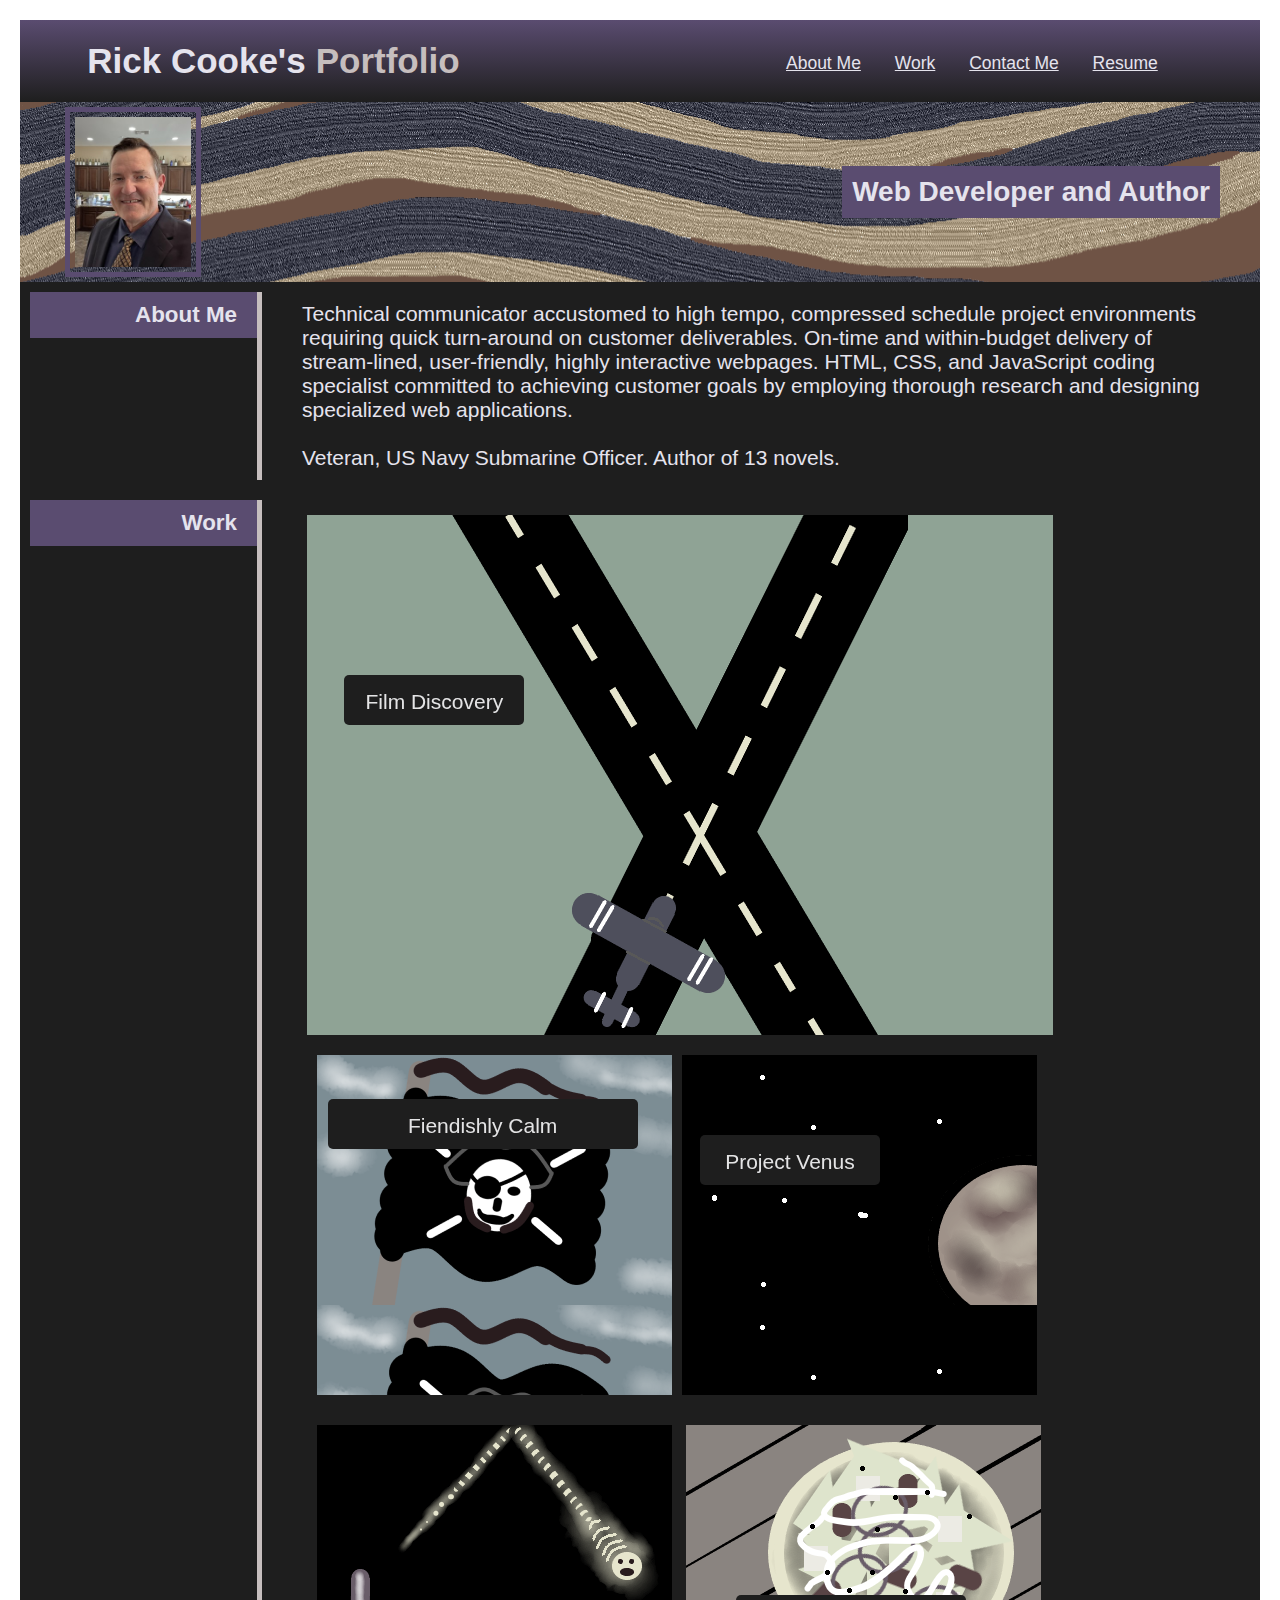
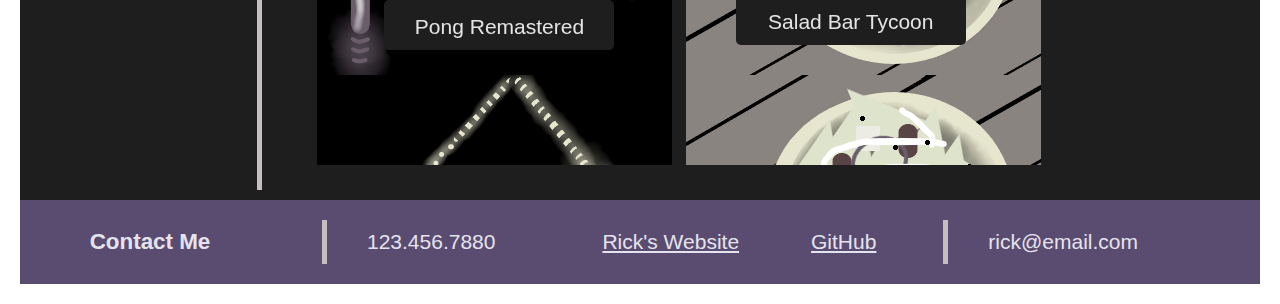
==== commit a03ece4a: "added link to Project 2 URL" ====
--- a/index.html
+++ b/index.html
@@ -65,9 +65,9 @@
                 </a>
                 <!-- Normal size cards -->
                 <div class="normal_card">
-                    <a href="./assets/html/rpg.html">
+                    <a href="https://obscure-oasis-48422-1d606ed83e3c.herokuapp.com/">
                         <div id="rpg">
-                            <p>Random Pirate Generator</p>
+                            <p>Fiendishly Calm</p>
                         </div>
                     </a>
                     <a href="./assets/html/projectVenus.html">
